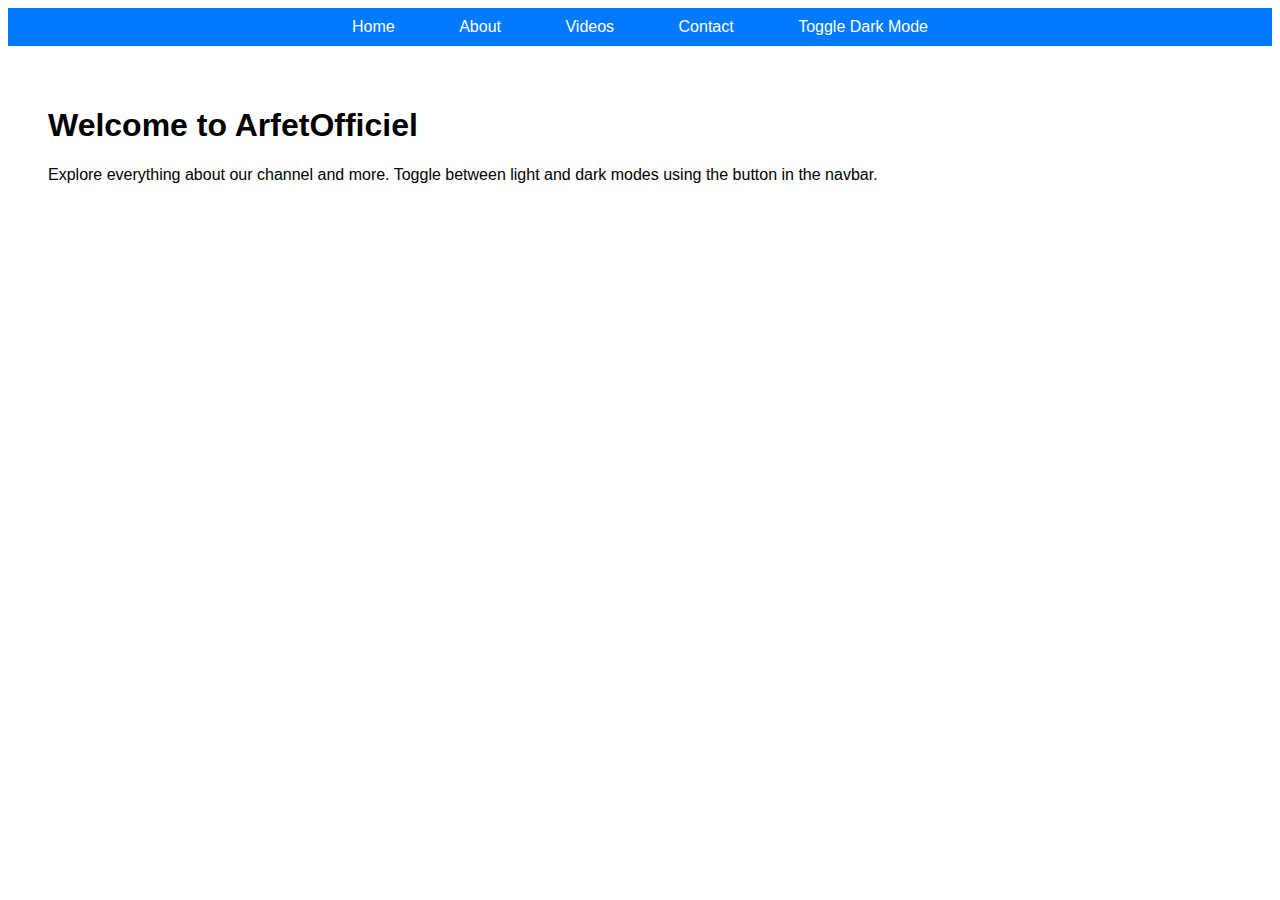
==== index.html @ 6a820145 "Add files via upload" ====
<!DOCTYPE html>
<html lang="en">
<head>
    <meta charset="UTF-8">
    <meta name="viewport" content="width=device-width, initial-scale=1.0">
    <title>ArfetOfficiel</title>
    <link rel="stylesheet" href="styles.css">
</head>
<body>
    <!-- Navigation Bar -->
    <nav>
        <ul>
            <li><a href="index.html">Home</a></li>
            <li><a href="about.html">About</a></li>
            <li><a href="videos.html">Videos</a></li>
            <li><a href="contact.html">Contact</a></li>
            <li><a href="#" id="darkModeToggle">Toggle Dark Mode</a></li>
        </ul>
    </nav>

    <!-- Home Content -->
    <section id="home">
        <h1>Welcome to ArfetOfficiel</h1>
        <p>Explore everything about our channel and more. Toggle between light and dark modes using the button in the navbar.</p>
    </section>

    <script src="script.js"></script>
</body>
</html>
---- styles.css ----
/* Default Light Mode */
body {
    background-color: #fff;
    color: #000;
    font-family: Arial, sans-serif;
    transition: background-color 0.3s, color 0.3s;
}

/* Dark Mode Styles */
body.dark-mode {
    background-color: #333;
    color: #fff;
}

/* Navigation Bar Styles */
nav ul {
    list-style: none;
    padding: 0;
    margin: 0;
    text-align: center;
    background-color: #007BFF;
}

nav ul li {
    display: inline;
    margin: 10px;
}

nav ul li a {
    text-decoration: none;
    color: white;
    font-size: 16px;
    padding: 10px 20px;
    display: inline-block;
}

nav ul li a:hover {
    background-color: #0056b3;
}

/* Content Section Styles */
section {
    padding: 20px;
    margin: 20px;
}

/* Button Styles */
#darkModeToggle {
    padding: 10px 20px;
    background-color: #007BFF;
    color: white;
    border: none;
    cursor: pointer;
    font-size: 16px;
}

#darkModeToggle:hover {
    background-color: #0056b3;
}
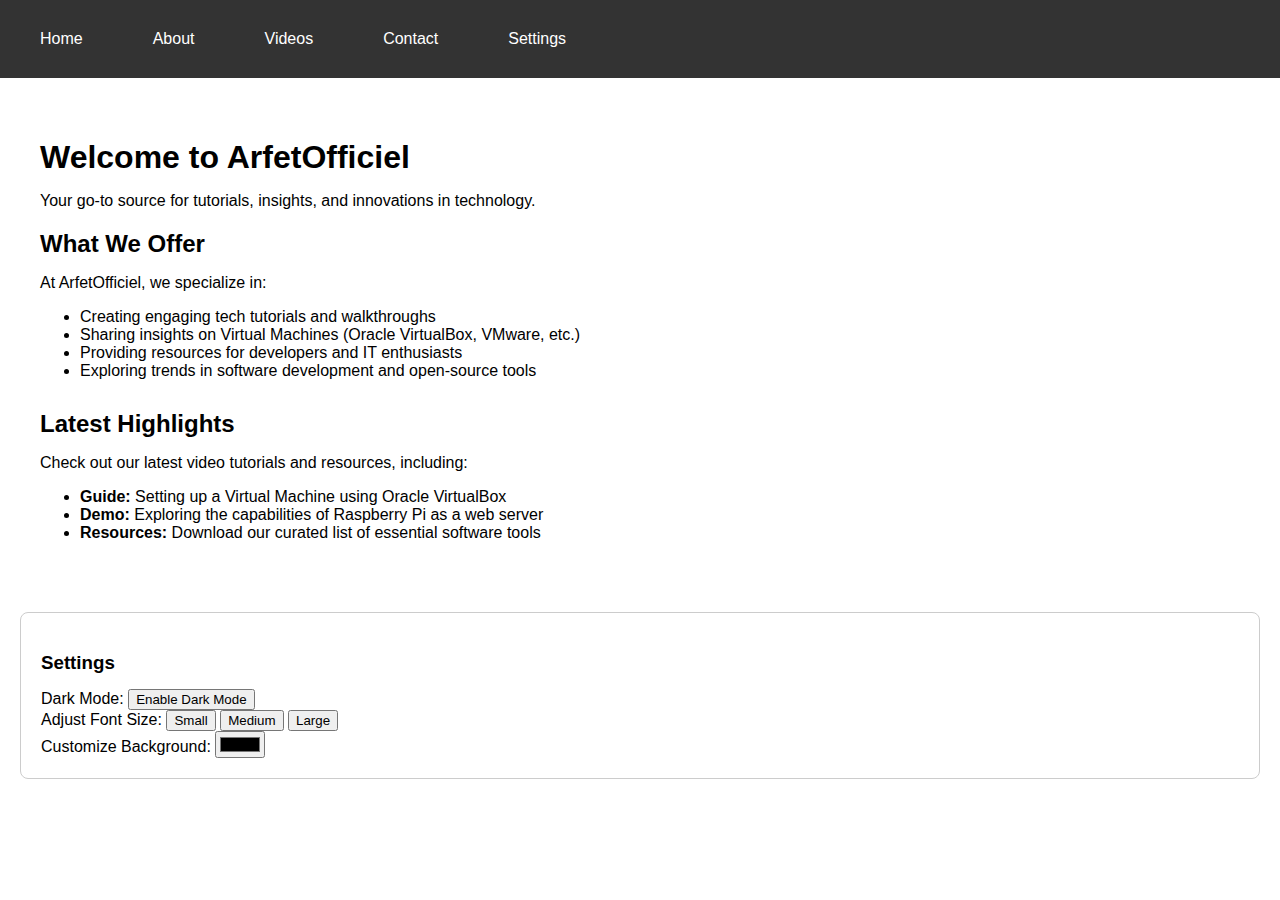
==== commit c02a3a66: "Add files via upload" ====
--- a/index.html
+++ b/index.html
@@ -3,27 +3,148 @@
 <head>
     <meta charset="UTF-8">
     <meta name="viewport" content="width=device-width, initial-scale=1.0">
-    <title>ArfetOfficiel</title>
+    <title>Home - ArfetOfficiel</title>
     <link rel="stylesheet" href="styles.css">
+    <style>
+        /* Base Styles */
+        body {
+            font-family: Arial, sans-serif;
+            margin: 0;
+            padding: 0;
+            transition: background-color 0.3s ease, color 0.3s ease;
+        }
+
+        nav ul {
+            list-style: none;
+            display: flex;
+            background: #333;
+            padding: 10px;
+        }
+
+        nav ul li {
+            margin-right: 20px;
+        }
+
+        nav ul li a {
+            color: #fff;
+            text-decoration: none;
+        }
+
+        section {
+            padding: 20px;
+        }
+
+        h1, h2 {
+            margin-bottom: 15px;
+        }
+
+        .content-box {
+            margin-bottom: 30px;
+        }
+
+        .settings {
+            border: 1px solid #ccc;
+            padding: 20px;
+            border-radius: 8px;
+        }
+
+        .settings h3 {
+            margin-bottom: 15px;
+        }
+
+        /* Dark Mode */
+        .dark-mode {
+            background-color: #121212;
+            color: #ffffff;
+        }
+    </style>
 </head>
 <body>
-    <!-- Navigation Bar -->
+    <!-- Navigation -->
     <nav>
         <ul>
             <li><a href="index.html">Home</a></li>
             <li><a href="about.html">About</a></li>
             <li><a href="videos.html">Videos</a></li>
             <li><a href="contact.html">Contact</a></li>
-            <li><a href="#" id="darkModeToggle">Toggle Dark Mode</a></li>
+            <li><a href="#settings">Settings</a></li>
         </ul>
     </nav>
 
-    <!-- Home Content -->
-    <section id="home">
+    <!-- Main Content -->
+    <section>
         <h1>Welcome to ArfetOfficiel</h1>
-        <p>Explore everything about our channel and more. Toggle between light and dark modes using the button in the navbar.</p>
+        <p>Your go-to source for tutorials, insights, and innovations in technology.</p>
+
+        <!-- Additional Information Section -->
+        <div class="content-box">
+            <h2>What We Offer</h2>
+            <p>At ArfetOfficiel, we specialize in:</p>
+            <ul>
+                <li>Creating engaging tech tutorials and walkthroughs</li>
+                <li>Sharing insights on Virtual Machines (Oracle VirtualBox, VMware, etc.)</li>
+                <li>Providing resources for developers and IT enthusiasts</li>
+                <li>Exploring trends in software development and open-source tools</li>
+            </ul>
+        </div>
+
+        <!-- Highlights Section -->
+        <div class="content-box">
+            <h2>Latest Highlights</h2>
+            <p>Check out our latest video tutorials and resources, including:</p>
+            <ul>
+                <li><strong>Guide:</strong> Setting up a Virtual Machine using Oracle VirtualBox</li>
+                <li><strong>Demo:</strong> Exploring the capabilities of Raspberry Pi as a web server</li>
+                <li><strong>Resources:</strong> Download our curated list of essential software tools</li>
+            </ul>
+        </div>
     </section>
 
-    <script src="script.js"></script>
+    <!-- Settings Section -->
+    <section id="settings" class="settings">
+        <h3>Settings</h3>
+        <div>
+            <label for="modeToggle">Dark Mode:</label>
+            <button id="modeToggle">Enable Dark Mode</button>
+        </div>
+        <div>
+            <label for="fontSize">Adjust Font Size:</label>
+            <button onclick="adjustFontSize('small')">Small</button>
+            <button onclick="adjustFontSize('medium')">Medium</button>
+            <button onclick="adjustFontSize('large')">Large</button>
+        </div>
+        <div>
+            <label for="bgColor">Customize Background:</label>
+            <input type="color" id="bgColor" onchange="changeBackgroundColor(this.value)">
+        </div>
+    </section>
+
+    <script>
+        // Toggle Dark Mode
+        const modeToggle = document.getElementById('modeToggle');
+        let darkModeEnabled = false;
+
+        modeToggle.addEventListener('click', () => {
+            document.body.classList.toggle('dark-mode');
+            darkModeEnabled = !darkModeEnabled;
+            modeToggle.textContent = darkModeEnabled ? 'Disable Dark Mode' : 'Enable Dark Mode';
+        });
+
+        // Adjust Font Size
+        function adjustFontSize(size) {
+            if (size === 'small') {
+                document.body.style.fontSize = '14px';
+            } else if (size === 'medium') {
+                document.body.style.fontSize = '16px';
+            } else if (size === 'large') {
+                document.body.style.fontSize = '18px';
+            }
+        }
+
+        // Change Background Color
+        function changeBackgroundColor(color) {
+            document.body.style.backgroundColor = color;
+        }
+    </script>
 </body>
 </html>
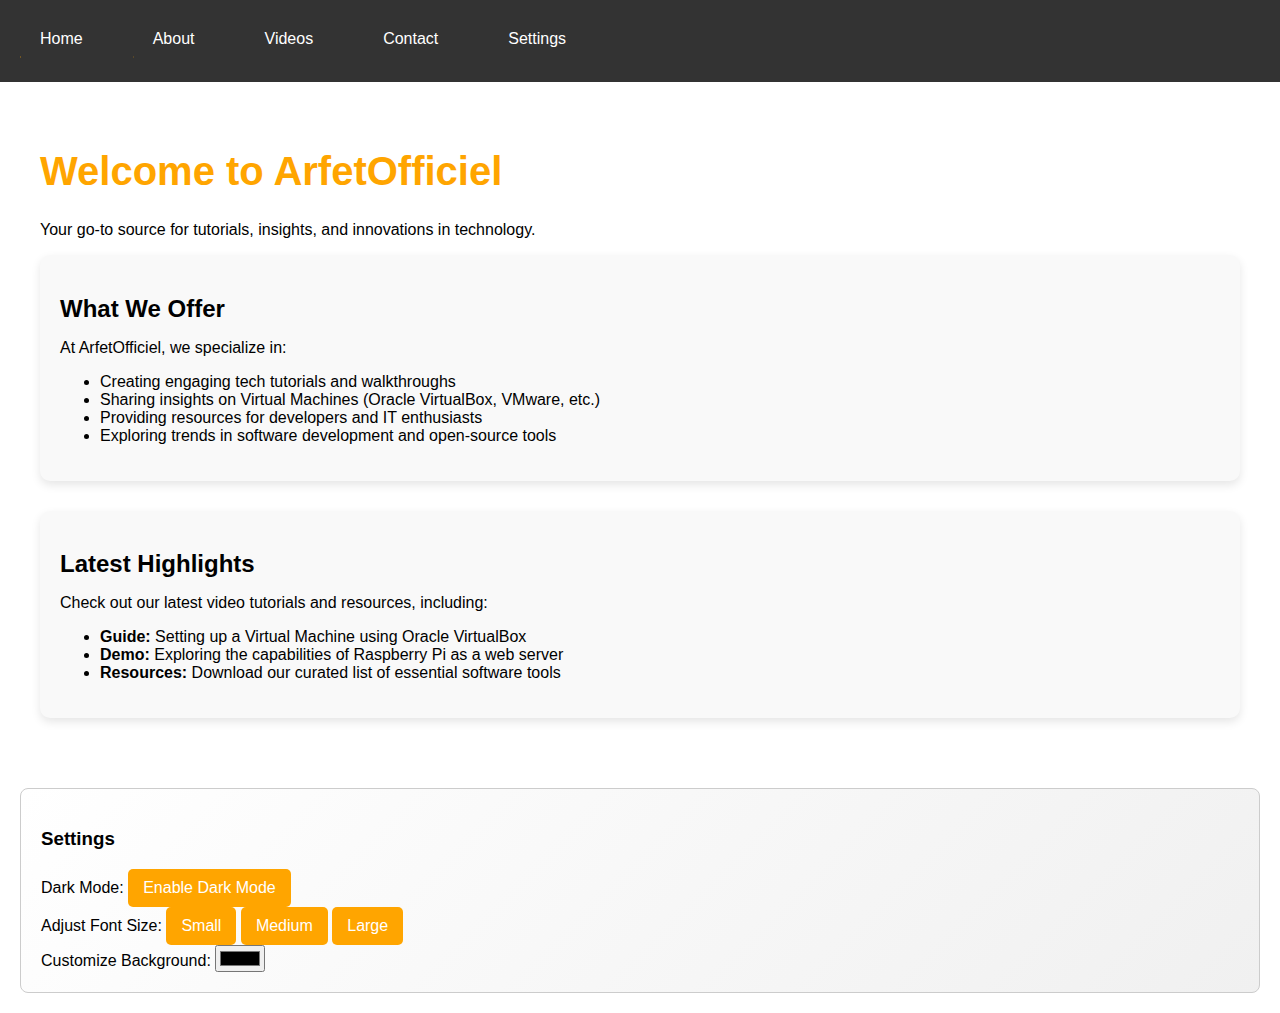
==== commit 1aa70f5c: "Add files via upload" ====
--- a/index.html
+++ b/index.html
@@ -12,6 +12,7 @@
             margin: 0;
             padding: 0;
             transition: background-color 0.3s ease, color 0.3s ease;
+            overflow-x: hidden;
         }
 
         nav ul {
@@ -19,6 +20,7 @@
             display: flex;
             background: #333;
             padding: 10px;
+            animation: slideDown 1s ease-out;
         }
 
         nav ul li {
@@ -28,34 +30,110 @@
         nav ul li a {
             color: #fff;
             text-decoration: none;
+            position: relative;
+            overflow: hidden;
+        }
+
+        nav ul li a::after {
+            content: '';
+            position: absolute;
+            left: 0;
+            bottom: 0;
+            width: 100%;
+            height: 2px;
+            background: orange;
+            transform: translateX(-100%);
+            transition: transform 0.3s ease;
+        }
+
+        nav ul li a:hover::after {
+            transform: translateX(0);
         }
 
         section {
             padding: 20px;
-        }
-
-        h1, h2 {
+            animation: fadeIn 1.5s ease;
+        }
+
+        h1 {
+            font-size: 2.5rem;
+            color: orange;
+            animation: bounce 2s infinite;
+        }
+
+        h2 {
             margin-bottom: 15px;
+            animation: fadeInLeft 1.2s ease;
         }
 
         .content-box {
             margin-bottom: 30px;
+            background: #f9f9f9;
+            border-radius: 10px;
+            padding: 20px;
+            box-shadow: 0 4px 10px rgba(0, 0, 0, 0.1);
+            animation: zoomIn 1s ease;
         }
 
         .settings {
             border: 1px solid #ccc;
             padding: 20px;
             border-radius: 8px;
-        }
-
-        .settings h3 {
-            margin-bottom: 15px;
+            background: linear-gradient(135deg, #ffffff, #f0f0f0);
+            animation: pulse 2s infinite;
+        }
+
+        button {
+            cursor: pointer;
+            padding: 10px 15px;
+            border: none;
+            border-radius: 5px;
+            background: orange;
+            color: white;
+            font-size: 16px;
+            transition: background-color 0.3s ease, transform 0.3s ease;
+        }
+
+        button:hover {
+            background-color: #ff6600;
+            transform: scale(1.1);
         }
 
         /* Dark Mode */
         .dark-mode {
             background-color: #121212;
             color: #ffffff;
+        }
+
+        /* Animations */
+        @keyframes fadeIn {
+            from { opacity: 0; }
+            to { opacity: 1; }
+        }
+
+        @keyframes fadeInLeft {
+            from { opacity: 0; transform: translateX(-20px); }
+            to { opacity: 1; transform: translateX(0); }
+        }
+
+        @keyframes slideDown {
+            from { transform: translateY(-100%); }
+            to { transform: translateY(0); }
+        }
+
+        @keyframes bounce {
+            0%, 100% { transform: translateY(0); }
+            50% { transform: translateY(-10px); }
+        }
+
+        @keyframes zoomIn {
+            from { transform: scale(0.9); opacity: 0; }
+            to { transform: scale(1); opacity: 1; }
+        }
+
+        @keyframes pulse {
+            0%, 100% { transform: scale(1); }
+            50% { transform: scale(1.05); }
         }
     </style>
 </head>
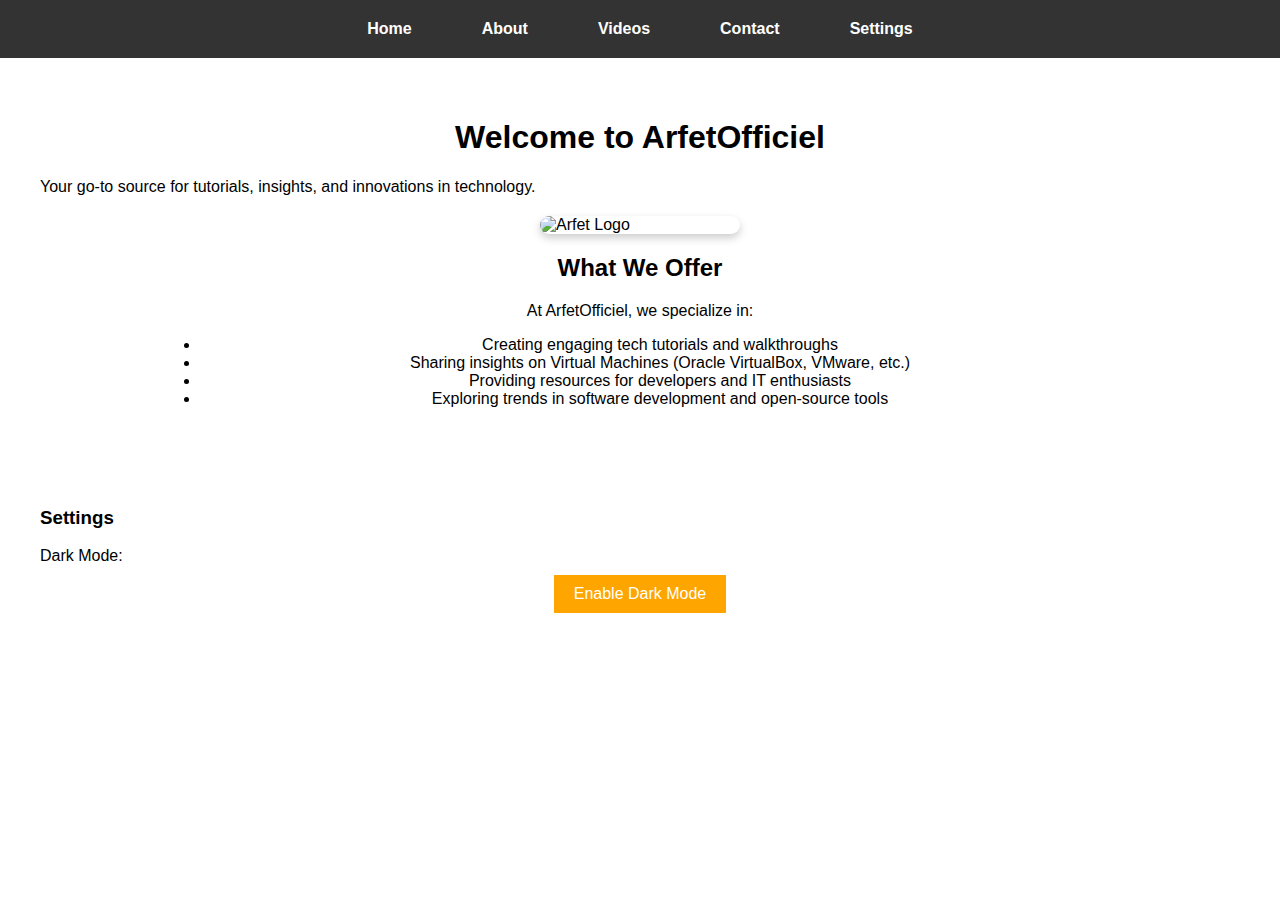
==== commit b2bf55b3: "Add files via upload" ====
--- a/index.html
+++ b/index.html
@@ -6,134 +6,112 @@
     <title>Home - ArfetOfficiel</title>
     <link rel="stylesheet" href="styles.css">
     <style>
-        /* Base Styles */
+        /* General Styles */
         body {
             font-family: Arial, sans-serif;
             margin: 0;
             padding: 0;
-            transition: background-color 0.3s ease, color 0.3s ease;
-            overflow-x: hidden;
         }
 
         nav ul {
+            display: flex;
+            justify-content: center;
+            background-color: #333;
             list-style: none;
-            display: flex;
-            background: #333;
             padding: 10px;
-            animation: slideDown 1s ease-out;
+            margin: 0;
         }
 
         nav ul li {
-            margin-right: 20px;
+            margin: 0 15px;
         }
 
         nav ul li a {
-            color: #fff;
+            color: white;
             text-decoration: none;
-            position: relative;
-            overflow: hidden;
+            font-weight: bold;
         }
 
-        nav ul li a::after {
-            content: '';
-            position: absolute;
-            left: 0;
-            bottom: 0;
-            width: 100%;
-            height: 2px;
-            background: orange;
-            transform: translateX(-100%);
-            transition: transform 0.3s ease;
+        nav ul li a:hover {
+            color: orange;
         }
 
-        nav ul li a:hover::after {
-            transform: translateX(0);
-        }
-
-        section {
-            padding: 20px;
-            animation: fadeIn 1.5s ease;
-        }
-
-        h1 {
-            font-size: 2.5rem;
-            color: orange;
-            animation: bounce 2s infinite;
-        }
-
-        h2 {
-            margin-bottom: 15px;
-            animation: fadeInLeft 1.2s ease;
+        h1, h2 {
+            text-align: center;
         }
 
         .content-box {
-            margin-bottom: 30px;
-            background: #f9f9f9;
-            border-radius: 10px;
-            padding: 20px;
-            box-shadow: 0 4px 10px rgba(0, 0, 0, 0.1);
-            animation: zoomIn 1s ease;
+            text-align: center;
+            margin: 20px auto;
+            width: 80%;
         }
 
-        .settings {
-            border: 1px solid #ccc;
-            padding: 20px;
-            border-radius: 8px;
-            background: linear-gradient(135deg, #ffffff, #f0f0f0);
-            animation: pulse 2s infinite;
+        /* Logo Animation */
+        .logo {
+            display: block;
+            margin: 20px auto;
+            width: 200px;
+            height: auto;
+            border-radius: 10px;
+            box-shadow: 0 4px 8px rgba(0, 0, 0, 0.2);
+            animation: fadeInScale 2s ease-in-out; /* Apply animation */
         }
 
+        /* Fade-In and Scale Animation */
+        @keyframes fadeInScale {
+            0% {
+                opacity: 0;
+                transform: scale(0.8);
+            }
+            100% {
+                opacity: 1;
+                transform: scale(1);
+            }
+        }
+
+        /* Button Hover Animation */
         button {
+            background-color: orange;
+            color: white;
+            border: none;
+            padding: 10px 20px;
             cursor: pointer;
-            padding: 10px 15px;
-            border: none;
-            border-radius: 5px;
-            background: orange;
-            color: white;
             font-size: 16px;
-            transition: background-color 0.3s ease, transform 0.3s ease;
+            margin: 10px auto;
+            display: block;
+            animation: bounce 2s infinite; /* Button animation */
         }
 
         button:hover {
-            background-color: #ff6600;
-            transform: scale(1.1);
+            background-color: darkorange;
         }
 
-        /* Dark Mode */
-        .dark-mode {
-            background-color: #121212;
-            color: #ffffff;
+        /* Bounce Animation */
+        @keyframes bounce {
+            0%, 100% {
+                transform: translateY(0);
+            }
+            50% {
+                transform: translateY(-10px);
+            }
         }
 
-        /* Animations */
-        @keyframes fadeIn {
-            from { opacity: 0; }
-            to { opacity: 1; }
+        /* Dark Mode Styles */
+        body.dark-mode {
+            background-color: #121212;
+            color: white;
         }
 
-        @keyframes fadeInLeft {
-            from { opacity: 0; transform: translateX(-20px); }
-            to { opacity: 1; transform: translateX(0); }
+        body.dark-mode nav {
+            background-color: #222;
         }
 
-        @keyframes slideDown {
-            from { transform: translateY(-100%); }
-            to { transform: translateY(0); }
+        body.dark-mode nav ul li a {
+            color: lightgray;
         }
 
-        @keyframes bounce {
-            0%, 100% { transform: translateY(0); }
-            50% { transform: translateY(-10px); }
-        }
-
-        @keyframes zoomIn {
-            from { transform: scale(0.9); opacity: 0; }
-            to { transform: scale(1); opacity: 1; }
-        }
-
-        @keyframes pulse {
-            0%, 100% { transform: scale(1); }
-            50% { transform: scale(1.05); }
+        body.dark-mode nav ul li a:hover {
+            color: orange;
         }
     </style>
 </head>
@@ -154,7 +132,10 @@
         <h1>Welcome to ArfetOfficiel</h1>
         <p>Your go-to source for tutorials, insights, and innovations in technology.</p>
 
-        <!-- Additional Information Section -->
+        <!-- Logo Image -->
+        <img src="images/2025 logo.PNG" alt="Arfet Logo" class="logo">
+
+        <!-- Additional Content -->
         <div class="content-box">
             <h2>What We Offer</h2>
             <p>At ArfetOfficiel, we specialize in:</p>
@@ -165,17 +146,6 @@
                 <li>Exploring trends in software development and open-source tools</li>
             </ul>
         </div>
-
-        <!-- Highlights Section -->
-        <div class="content-box">
-            <h2>Latest Highlights</h2>
-            <p>Check out our latest video tutorials and resources, including:</p>
-            <ul>
-                <li><strong>Guide:</strong> Setting up a Virtual Machine using Oracle VirtualBox</li>
-                <li><strong>Demo:</strong> Exploring the capabilities of Raspberry Pi as a web server</li>
-                <li><strong>Resources:</strong> Download our curated list of essential software tools</li>
-            </ul>
-        </div>
     </section>
 
     <!-- Settings Section -->
@@ -184,16 +154,6 @@
         <div>
             <label for="modeToggle">Dark Mode:</label>
             <button id="modeToggle">Enable Dark Mode</button>
-        </div>
-        <div>
-            <label for="fontSize">Adjust Font Size:</label>
-            <button onclick="adjustFontSize('small')">Small</button>
-            <button onclick="adjustFontSize('medium')">Medium</button>
-            <button onclick="adjustFontSize('large')">Large</button>
-        </div>
-        <div>
-            <label for="bgColor">Customize Background:</label>
-            <input type="color" id="bgColor" onchange="changeBackgroundColor(this.value)">
         </div>
     </section>
 
@@ -207,22 +167,6 @@
             darkModeEnabled = !darkModeEnabled;
             modeToggle.textContent = darkModeEnabled ? 'Disable Dark Mode' : 'Enable Dark Mode';
         });
-
-        // Adjust Font Size
-        function adjustFontSize(size) {
-            if (size === 'small') {
-                document.body.style.fontSize = '14px';
-            } else if (size === 'medium') {
-                document.body.style.fontSize = '16px';
-            } else if (size === 'large') {
-                document.body.style.fontSize = '18px';
-            }
-        }
-
-        // Change Background Color
-        function changeBackgroundColor(color) {
-            document.body.style.backgroundColor = color;
-        }
     </script>
 </body>
 </html>
